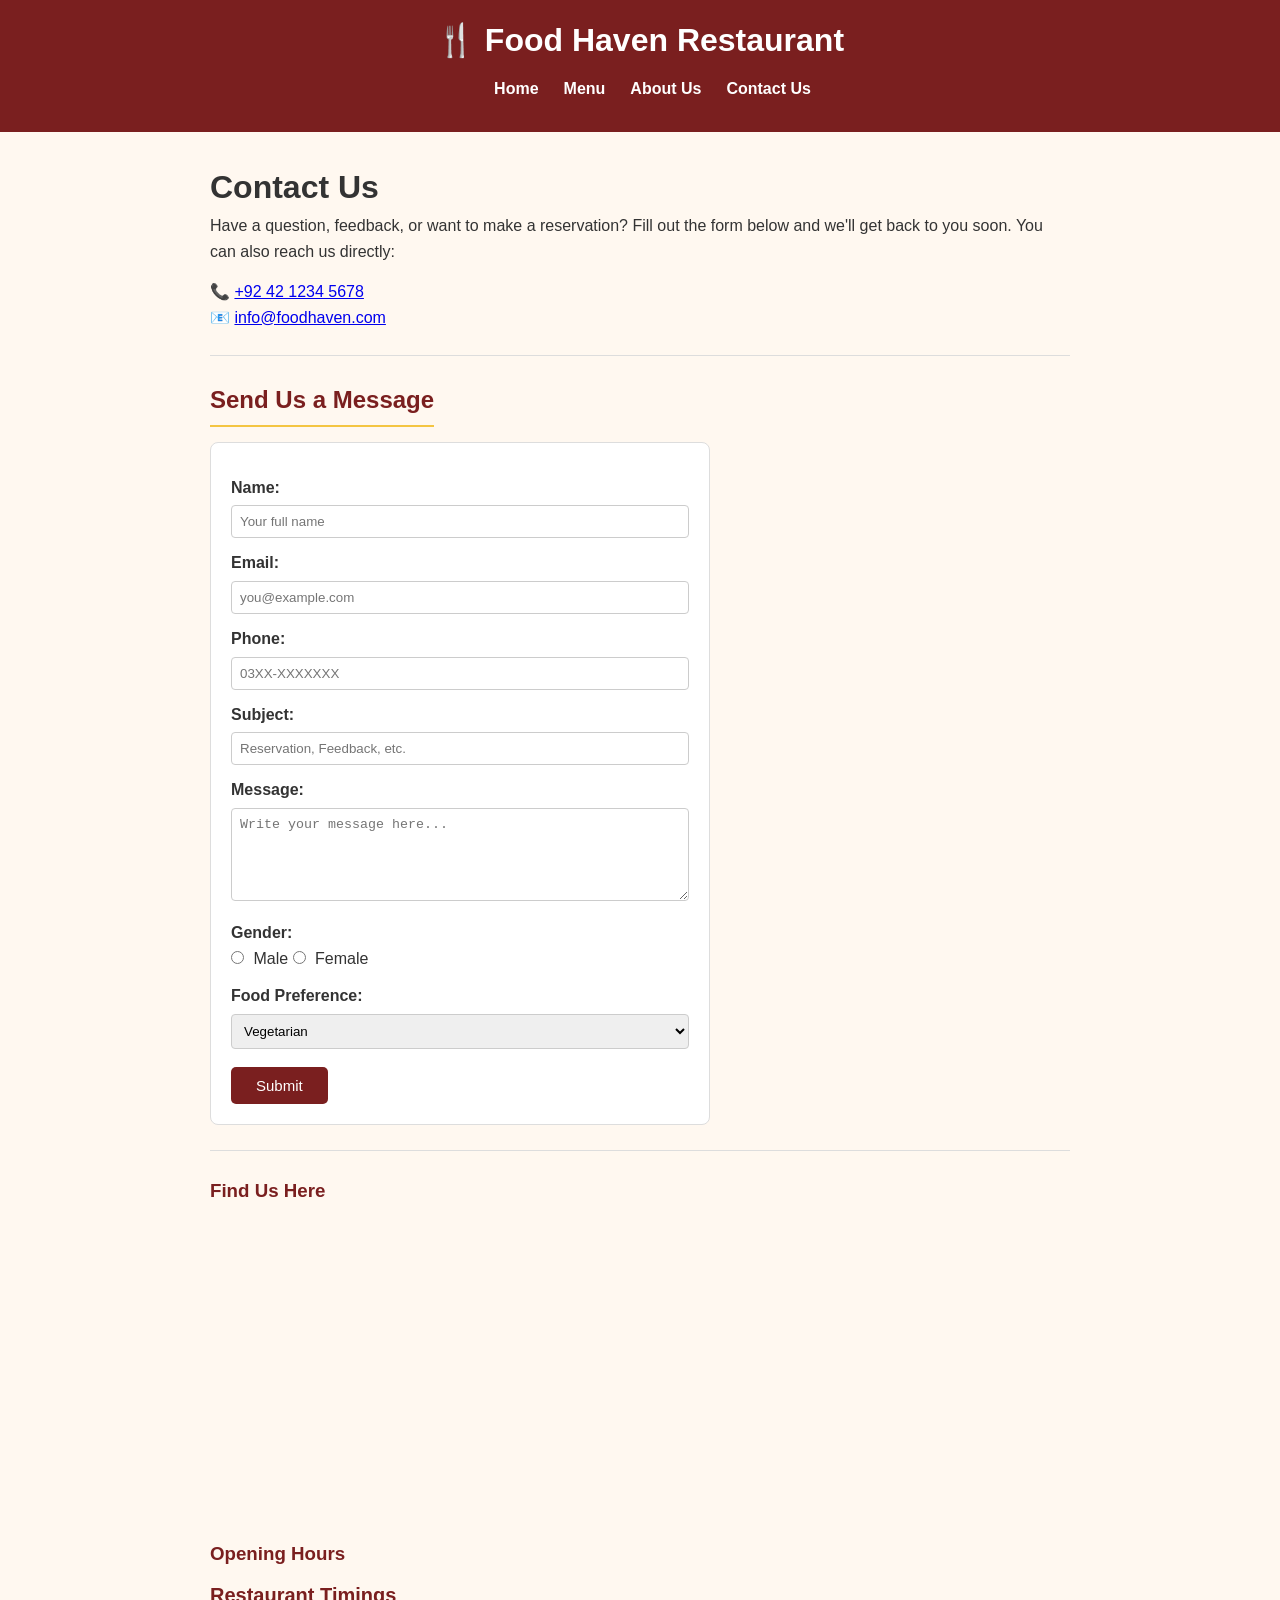
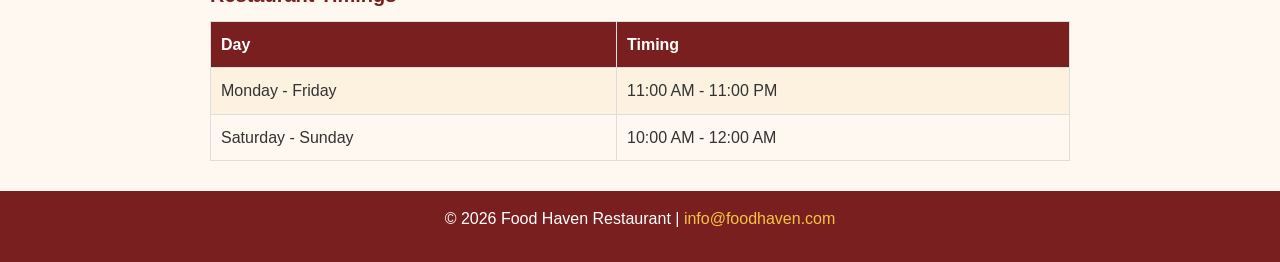
==== contact.html @ e765fc40 "Add files via upload" ====
<!DOCTYPE html>
<html lang="en">
<head>
  <meta charset="UTF-8">
  <title>Food Haven Restaurant - Contact Us</title>
  <link rel="stylesheet" href="style.css">
</head>
<body>

  <header>
    <h1>🍴 Food Haven Restaurant</h1>
    <nav>
      <ul>
        <li><a href="index.html">Home</a></li>
        <li><a href="menu.html">Menu</a></li>
        <li><a href="about.html">About Us</a></li>
        <li><a href="contact.html">Contact Us</a></li>
      </ul>
    </nav>
  </header>

  <main>

    <h1>Contact Us</h1>
    <p>
      Have a question, feedback, or want to make a reservation? Fill out the
      form below and we'll get back to you soon. You can also reach us
      directly:
    </p>

    <p>
      📞 <a href="tel:+924212345678">+92 42 1234 5678</a><br>
      📧 <a href="mailto:info@foodhaven.com">info@foodhaven.com</a>
    </p>

    <hr>

    <h2>Send Us a Message</h2>

    <form action="#" method="post">

      <label for="name">Name:</label>
      <input type="text" id="name" name="name" placeholder="Your full name" required>

      <label for="email">Email:</label>
      <input type="email" id="email" name="email" placeholder="you@example.com" required>

      <label for="phone">Phone:</label>
      <input type="tel" id="phone" name="phone" placeholder="03XX-XXXXXXX">

      <label for="subject">Subject:</label>
      <input type="text" id="subject" name="subject" placeholder="Reservation, Feedback, etc.">

      <label for="message">Message:</label>
      <textarea id="message" name="message" rows="5" placeholder="Write your message here..."></textarea>

      <label>Gender:</label>
      <input type="radio" id="male" name="gender" value="male">
      <label for="male" style="display:inline; font-weight:normal;">Male</label>
      <input type="radio" id="female" name="gender" value="female">
      <label for="female" style="display:inline; font-weight:normal;">Female</label>

      <label for="preference">Food Preference:</label>
      <select id="preference" name="preference">
        <option value="veg">Vegetarian</option>
        <option value="non-veg">Non-Vegetarian</option>
        <option value="vegan">Vegan</option>
        <option value="no-preference">No Preference</option>
      </select>

      <button type="submit">Submit</button>

    </form>

    <hr>

    <h3>Find Us Here</h3>
    <iframe
      src="https://www.google.com/maps/embed?pb=!1m18!1m12!1m3!1d13603.0!2d67.0011!3d24.8607!2m3!1f0!2f0!3f0!3m2!1i1024!2i768!4f13.1"
      width="100%" height="300" style="border:0; border-radius:8px;"
      allowfullscreen="" loading="lazy">
    </iframe>

    <h3>Opening Hours</h3>
    <table>
      <caption>Restaurant Timings</caption>
      <tr>
        <th>Day</th>
        <th>Timing</th>
      </tr>
      <tr>
        <td>Monday - Friday</td>
        <td>11:00 AM - 11:00 PM</td>
      </tr>
      <tr>
        <td>Saturday - Sunday</td>
        <td>10:00 AM - 12:00 AM</td>
      </tr>
    </table>

  </main>

  <footer>
    <p>&copy; 2026 Food Haven Restaurant | <a href="mailto:info@foodhaven.com">info@foodhaven.com</a></p>
  </footer>

</body>
</html>
---- style.css ----
* {
    margin: 0;
    padding: 0;
    box-sizing: border-box;
  }
  
  body {
    font-family: Arial, Helvetica, sans-serif;
    background-color: #fff8f0;
    color: #333;
    line-height: 1.6;
  }
  
  
  header {
    background-color: #7a1f1f;
    color: #fff;
    padding: 15px 20px;
    text-align: center;
  }
  
  header h1 {
    font-size: 32px;
    margin-bottom: 10px;
  }
  
  nav ul {
    list-style: none;
    display: flex;
    justify-content: center;
    gap: 25px;
  }
  
  nav ul li a {
    color: #fff;
    text-decoration: none;
    font-weight: bold;
    font-size: 16px;
  }
  
  nav ul li a:hover {
    color: #f4c542;
  }
  

  main {
    max-width: 900px;
    margin: 30px auto;
    padding: 0 20px;
  }
  
  h2 {
    color: #7a1f1f;
    margin-bottom: 15px;
    border-bottom: 2px solid #f4c542;
    display: inline-block;
    padding-bottom: 5px;
  }
  
  h3 {
    color: #7a1f1f;
    margin: 15px 0 10px;
  }
  
  p {
    margin-bottom: 15px;
  }
  
  hr {
    margin: 25px 0;
    border: none;
    border-top: 1px solid #ddd;
  }
 
  .hero-img {
    width: 100%;
    max-height: 420px;
    object-fit: cover;
    border-radius: 8px;
    margin-bottom: 20px;
  }
  
  .side-img {
    width: 100%;
    max-width: 300px;
    border-radius: 8px;
    float: right;
    margin: 0 0 15px 20px;
  }
  

  .btn {
    display: inline-block;
    background-color: #f4c542;
    color: #333;
    padding: 10px 25px;
    text-decoration: none;
    font-weight: bold;
    border-radius: 5px;
    margin-top: 10px;
  }
  
  .btn:hover {
    background-color: #e0b12f;
  }
  
  ul, ol {
    margin-left: 25px;
    margin-bottom: 15px;
  }
  
  
  table {
    width: 100%;
    border-collapse: collapse;
    margin-bottom: 30px;
  }
  
  table caption {
    font-size: 20px;
    font-weight: bold;
    color: #7a1f1f;
    margin-bottom: 10px;
    text-align: left;
  }
  
  th, td {
    border: 1px solid #ddd;
    padding: 10px;
    text-align: left;
  }
  
  th {
    background-color: #7a1f1f;
    color: #fff;
  }
  
  td img {
    width: 70px;
    height: 70px;
    object-fit: cover;
    border-radius: 5px;
  }
  
  tr:nth-child(even) {
    background-color: #fdf1e0;
  }
  

  form {
    background-color: #fff;
    padding: 20px;
    border: 1px solid #ddd;
    border-radius: 8px;
    max-width: 500px;
  }
  
  form label {
    display: block;
    margin-top: 12px;
    font-weight: bold;
  }
  
  form input[type="text"],
  form input[type="email"],
  form input[type="tel"],
  form textarea,
  form select {
    width: 100%;
    padding: 8px;
    margin-top: 5px;
    border: 1px solid #ccc;
    border-radius: 4px;
  }
  
  form input[type="radio"] {
    margin-right: 5px;
  }
  
  form button {
    margin-top: 18px;
    background-color: #7a1f1f;
    color: #fff;
    border: none;
    padding: 10px 25px;
    border-radius: 5px;
    cursor: pointer;
    font-size: 15px;
  }
  
  form button:hover {
    background-color: #601818;
  }
  
  
  footer {
    background-color: #7a1f1f;
    color: #fff;
    text-align: center;
    padding: 15px;
    margin-top: 30px;
  }
  
  footer a {
    color: #f4c542;
    text-decoration: none;
  }
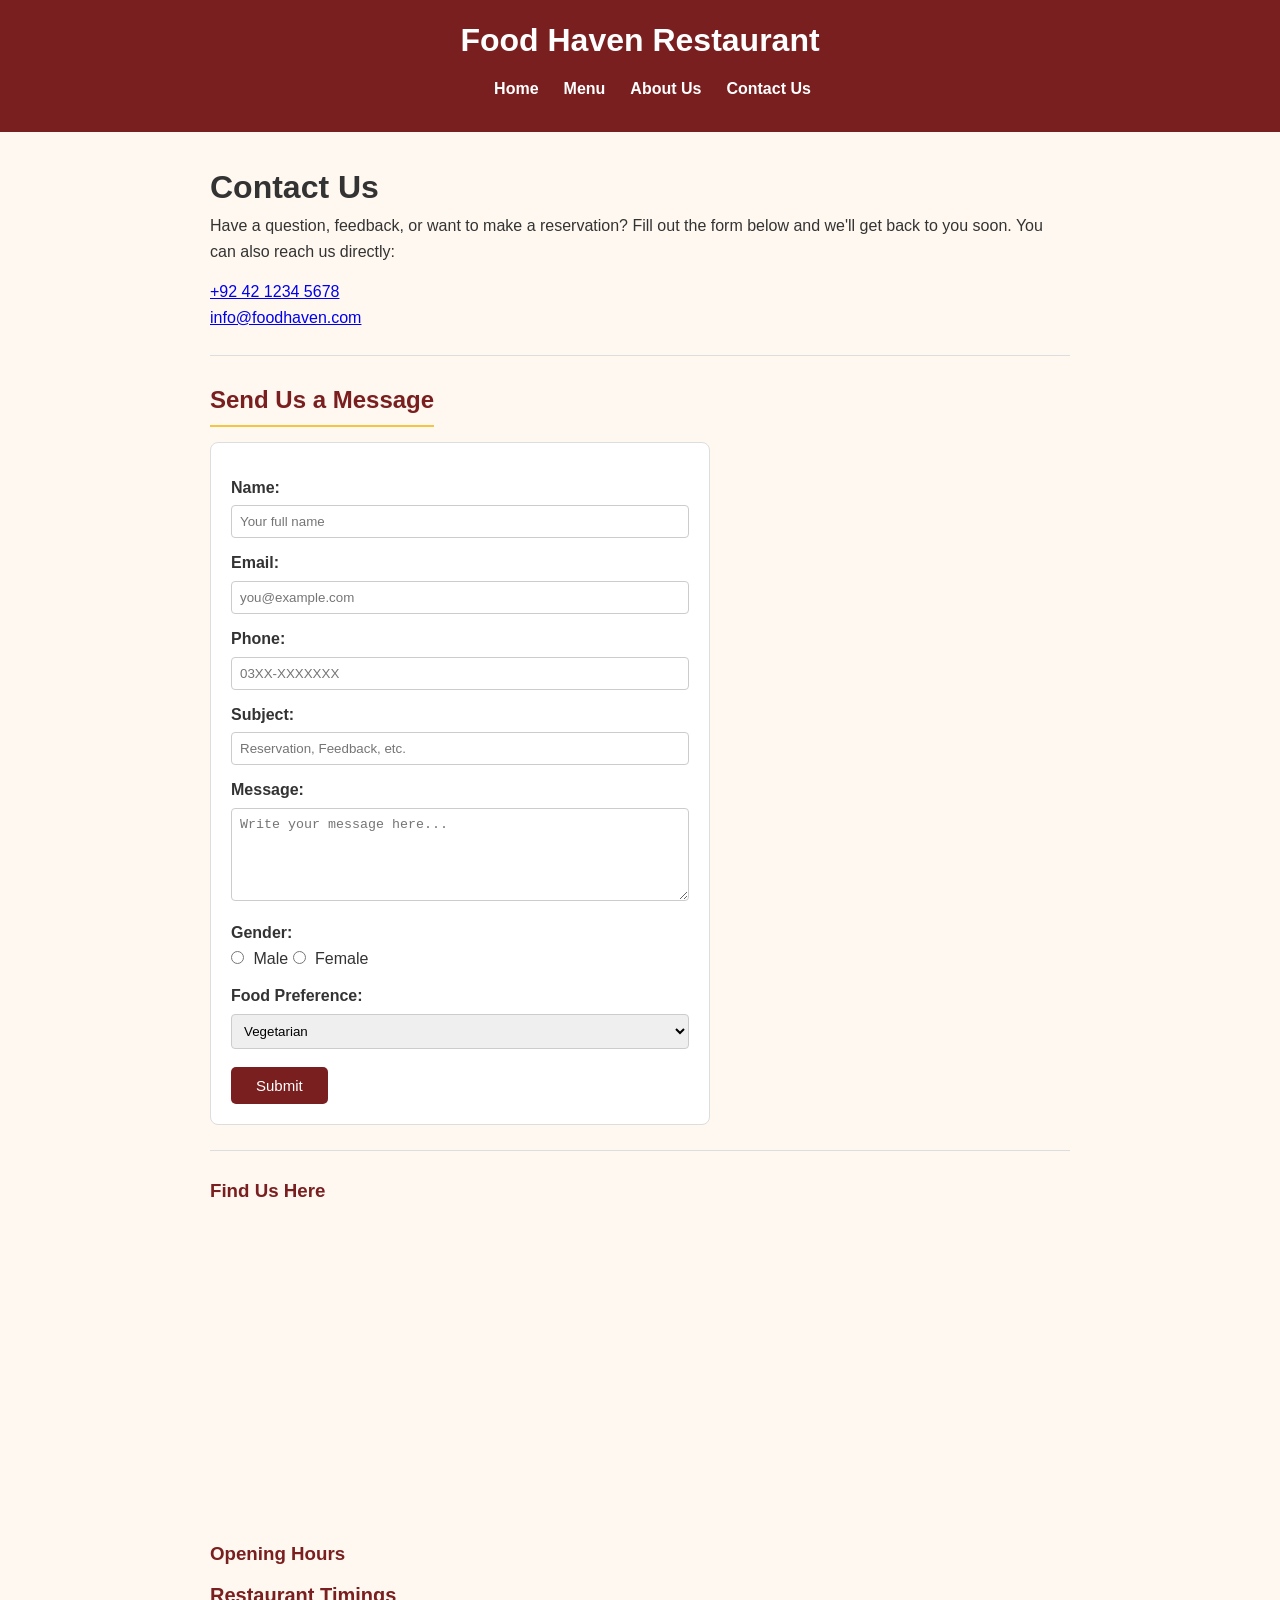
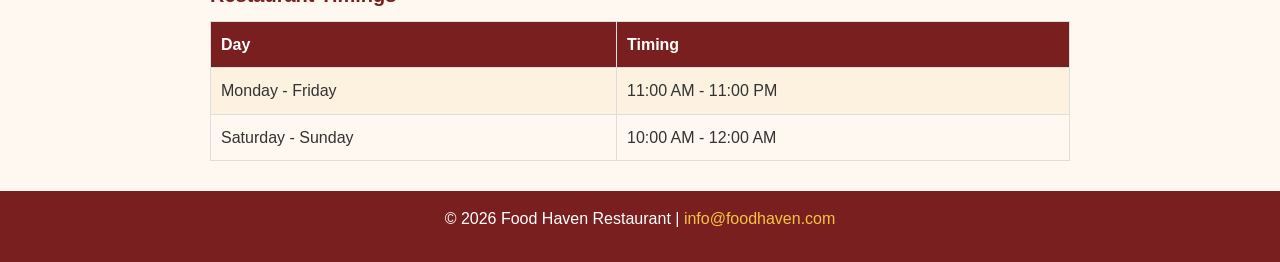
==== commit e048e832: "Update contact.html" ====
--- a/contact.html
+++ b/contact.html
@@ -8,7 +8,7 @@
 <body>
 
   <header>
-    <h1>🍴 Food Haven Restaurant</h1>
+    <h1>Food Haven Restaurant</h1>
     <nav>
       <ul>
         <li><a href="index.html">Home</a></li>
@@ -29,8 +29,8 @@
     </p>
 
     <p>
-      📞 <a href="tel:+924212345678">+92 42 1234 5678</a><br>
-      📧 <a href="mailto:info@foodhaven.com">info@foodhaven.com</a>
+       <a href="tel:+924212345678">+92 42 1234 5678</a><br>
+       <a href="mailto:info@foodhaven.com">info@foodhaven.com</a>
     </p>
 
     <hr>
@@ -105,4 +105,4 @@
   </footer>
 
 </body>
-</html>+</html>
